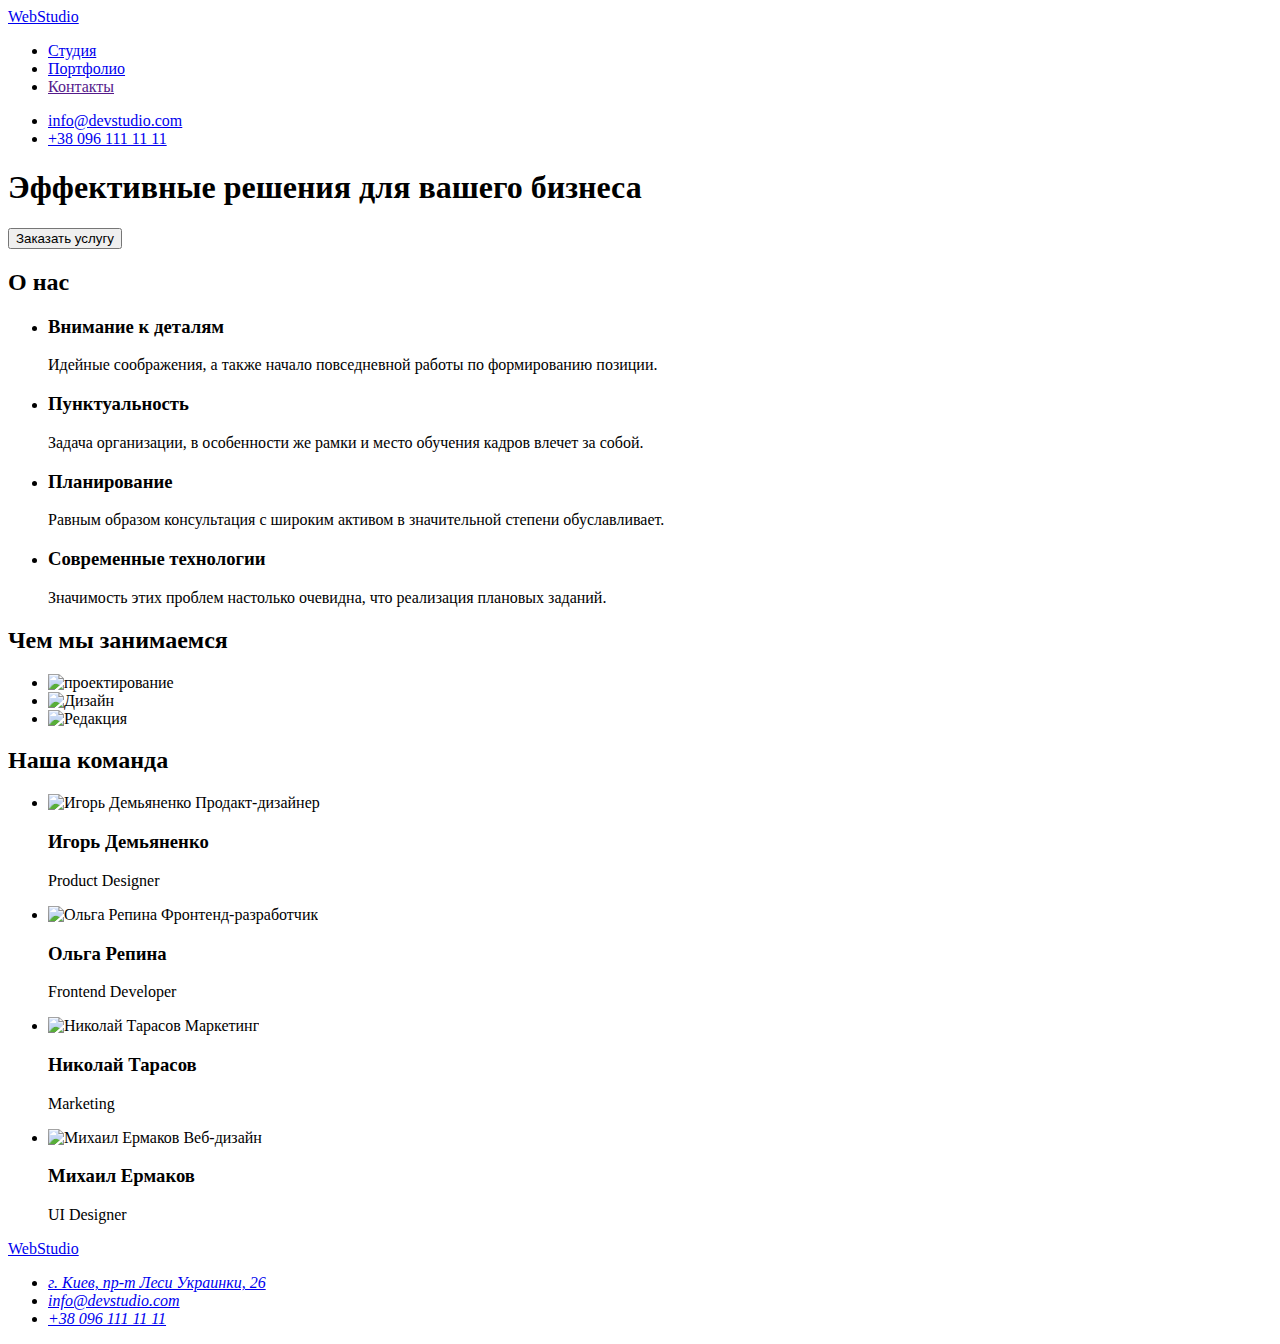
==== index.html @ b68a1428 "портфолио" ====
<!DOCTYPE html>
    <html lang="ru">
    <head>
        <meta charset="UTF-8">
        <meta http-equiv="X-UA-Compatible" content="IE=edge">
        <meta name="viewport" content="width=device-width, initial-scale=1.0">
        <title>Document</title>
    </head>
    <body>
        <!--Шапка-->
        <header>
            <nav>
                <a href="/">WebStudio</a>
                <ul>
                    <li><a href="./index.html">Студия</a></li>
                    <li><a href="./portfolio.html">Портфолио</a></li>
                    <li><a href="">Контакты</a></li>
                </ul>
            </nav>
            <ul>
                <li><a href="mailto:info@devstudio.com">info@devstudio.com</a></li>
                <li><a href="tel:+380961111111">+38 096 111 11 11</a></li>
            </ul>
        </header>
        <!--Главная страница-->
        <main>
            <section>
                <h1>Эффективные решения для вашего бизнеса</h1>
                <button type="button">Заказать услугу</button>
            </section>
            <section>
                <h2>О нас</h2>
                <ul>
                    <li>
                        <h3>Внимание к деталям</h3>
                        <p>Идейные соображения, а также начало повседневной работы по формированию позиции.</p>
                    </li>
                    <li>
                        <h3>Пунктуальность</h3>
                        <p>Задача организации, в особенности же рамки и место обучения кадров влечет за собой.</p>
                    </li>
                    <li>
                        <h3>Планирование</h3>
                        <p>Равным образом консультация с широким активом в значительной степени обуславливает.</p>
                    </li>
                    <li>
                        <h3>Современные технологии</h3>
                        <p>Значимость этих проблем настолько очевидна, что реализация плановых заданий.</p>
                    </li>
                </ul>
            </section>
            <section>
                <h2>Чем мы занимаемся</h2>
                <ul>
                    <li>
                        <img src="./goit-markup-hw-01/images/imgs.jpg" alt="проектирование" width="370" height="294">
                    </li>
                    <li>
                        <img src="./goit-markup-hw-01/images/img1s.jpg" alt="Дизайн" width="370" height="294">
                    </li>
                    <li>
                        <img src="./goit-markup-hw-01/images/img2s.jpg" alt="Редакция" width="370" height="294">
                    </li>
                </ul>
            </section>
            <section>
                <h2>Наша команда</h2>
                <ul>
                    <li>
                        <img src="./goit-markup-hw-01/images/m3s.jpg" alt="Игорь Демьяненко Продакт-дизайнер" Width="270" Height="260">
                        <h3>Игорь Демьяненко</h3>
                        <p lang="en">Product Designer</p>
                    </li>
                    <li>
                        <img src="./goit-markup-hw-01/images/ws.jpg" alt="Ольга Репина Фронтенд-разработчик" Width="270" Height="260">
                        <h3>Ольга Репина</h3>
                        <p lang="en">Frontend Developer</p>
                    </li>
                    <li>
                        <img src="./goit-markup-hw-01/images/ms.jpg" alt="Николай Тарасов Маркетинг" Width="270" Height="260">
                        <h3>Николай Тарасов</h3>
                        <p lang="en">Marketing</p>
                    </li>
                    <li>
                        <img src="./goit-markup-hw-01/images/m2s.jpg" alt="Михаил Ермаков Веб-дизайн" Width="270" Height="260">
                        <h3>Михаил Ермаков</h3>
                        <p lang="en">UI Designer</p>
                    </li>
                </ul>
            </section>
        </main>
        <!--Подвал-->
        <footer>
            <a href="/">WebStudio</a>
            <address>
                <ul>
                    <li><a href="gps">г. Киев, пр-т Леси Украинки, 26</a></li>
                    <li><a href="mailto:info@devstudio.com">info@devstudio.com</a></li>
                    <li><a href="tel:+380961111111">+38 096 111 11 11</a></li>
                </ul>
            </address>
        </footer>

    </body>
    </html>
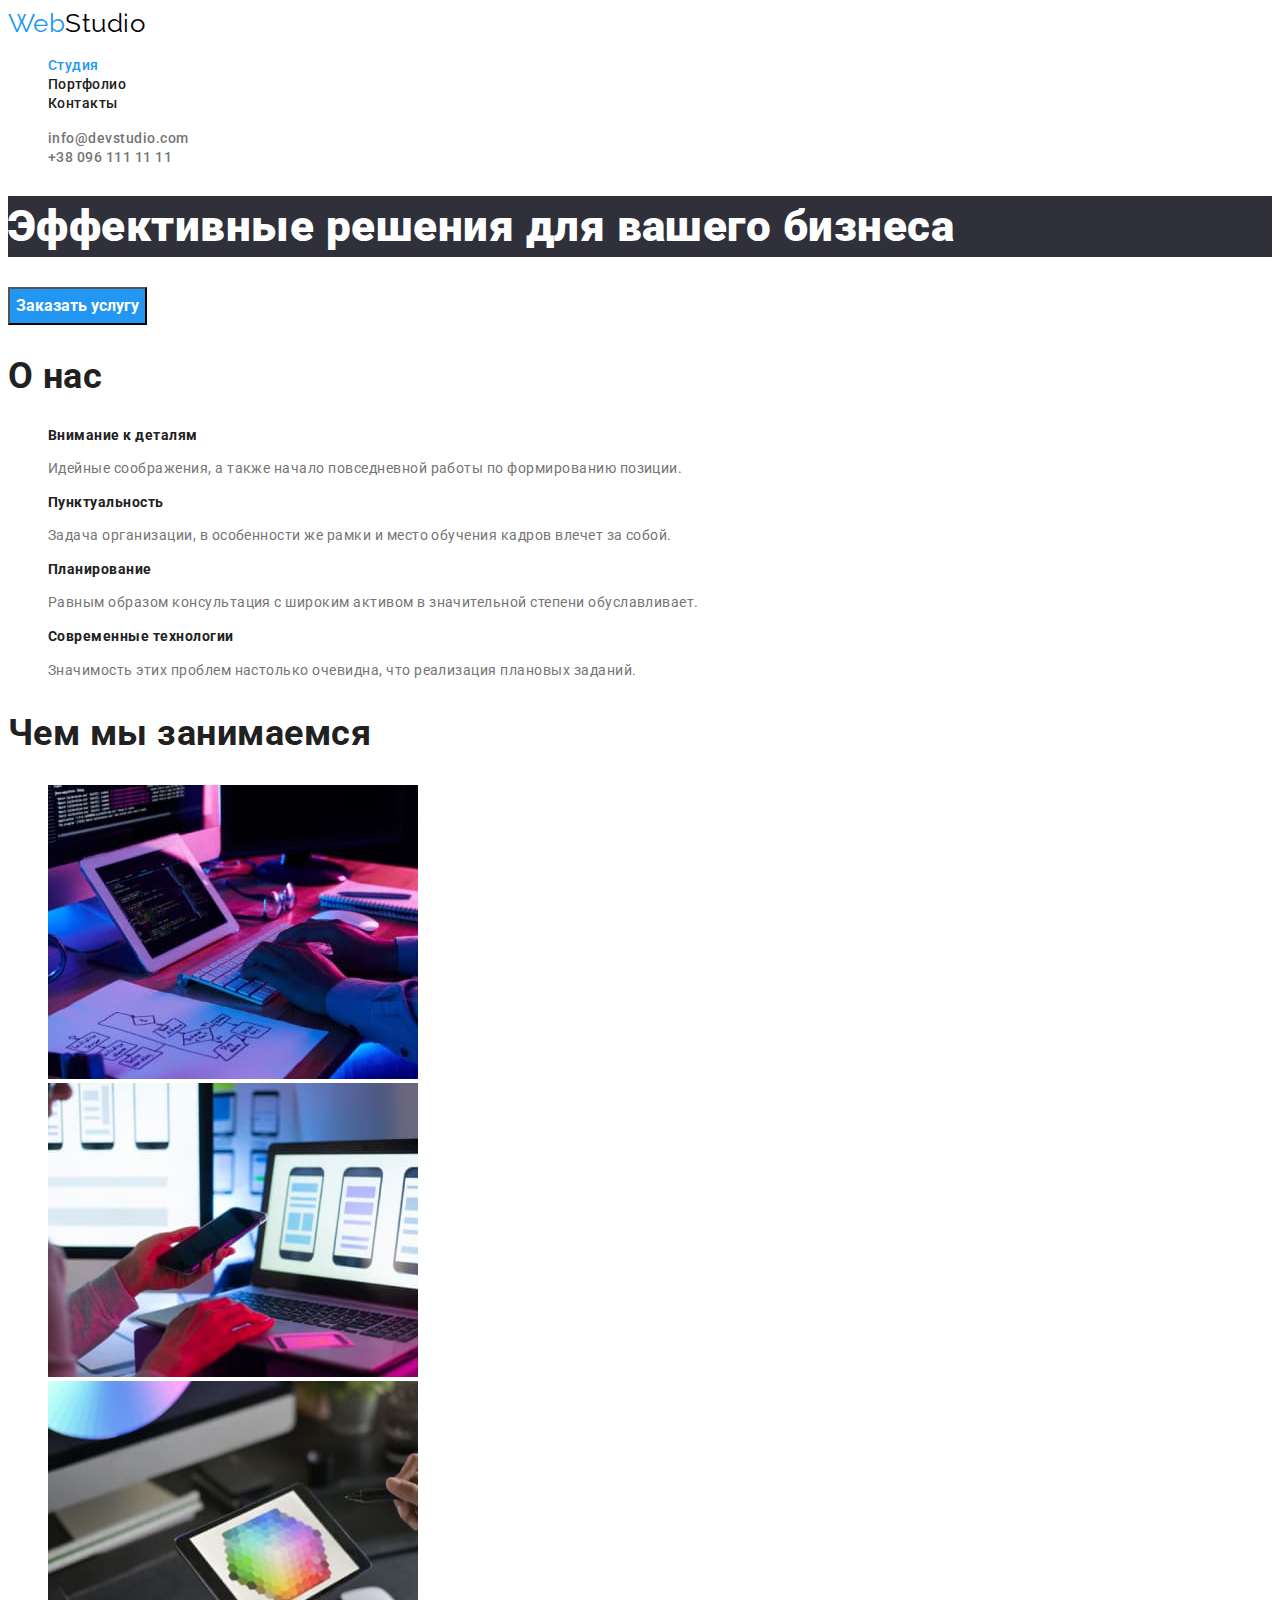
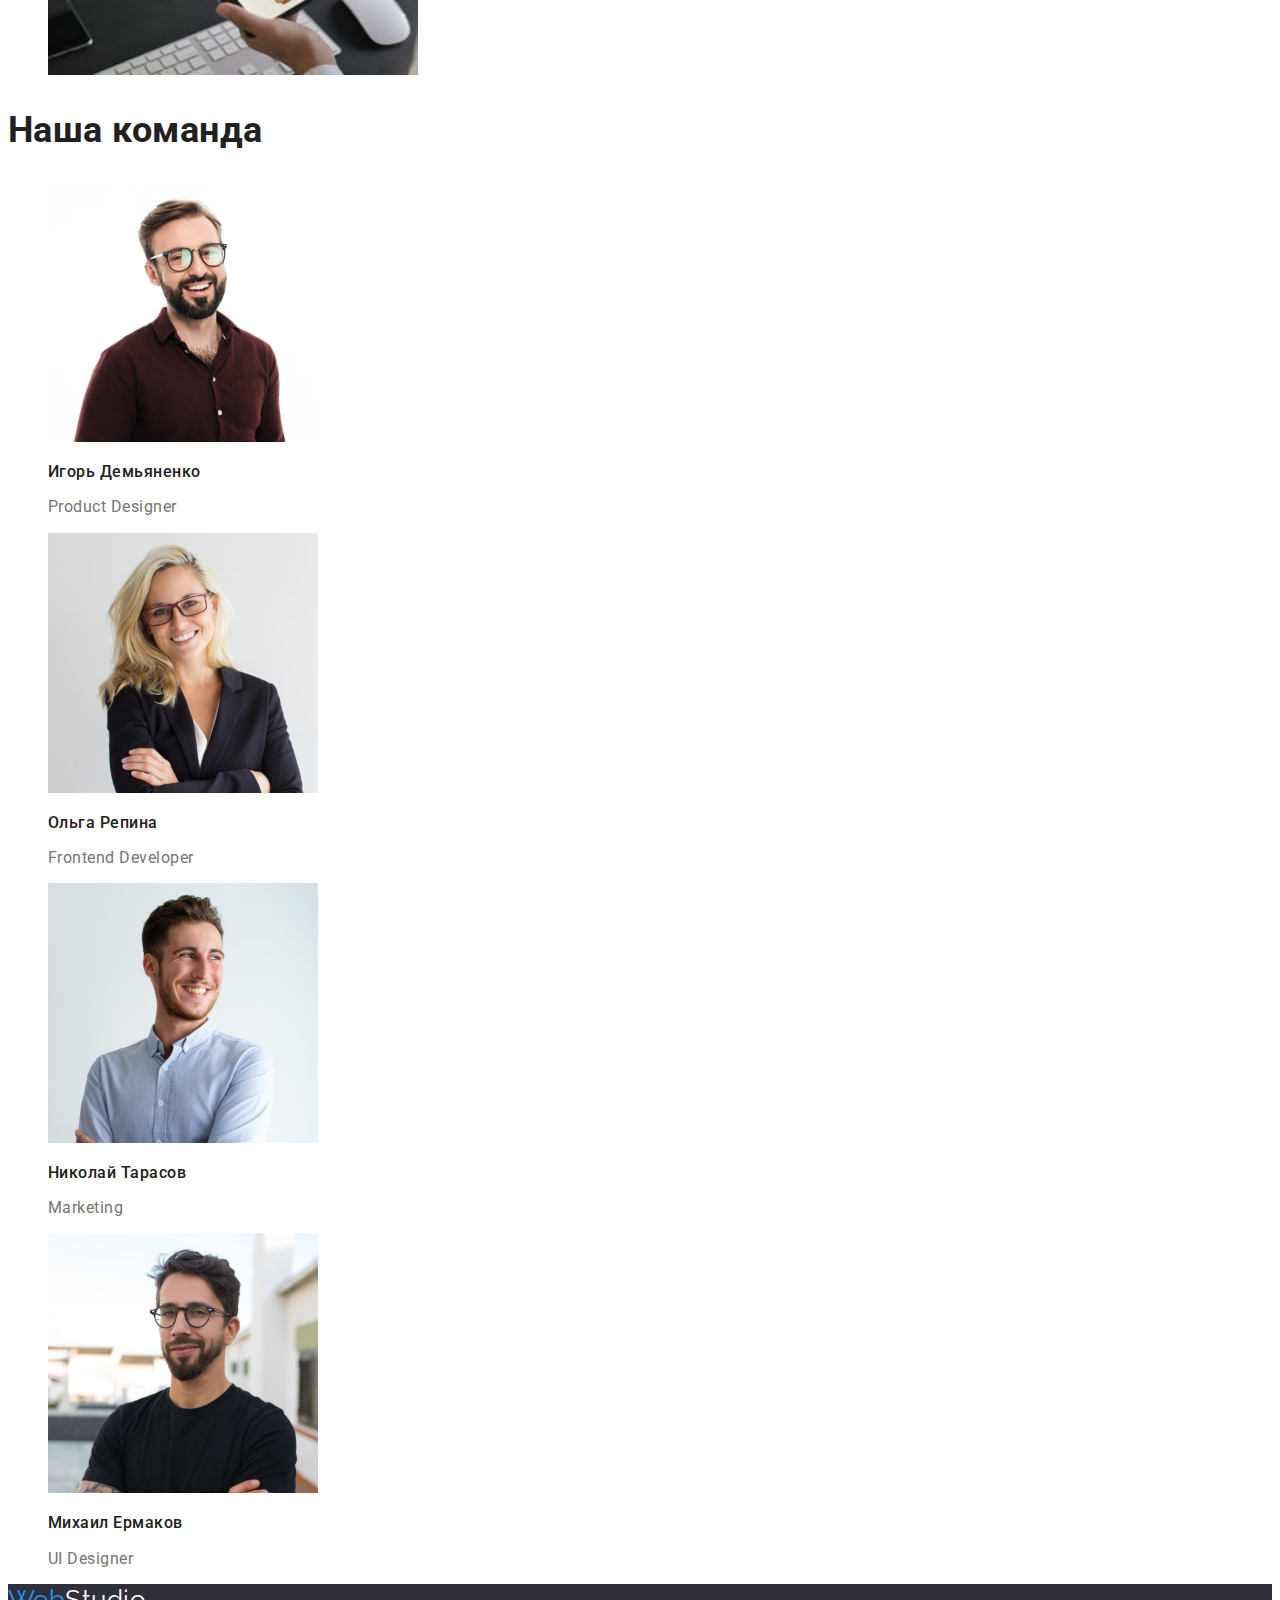
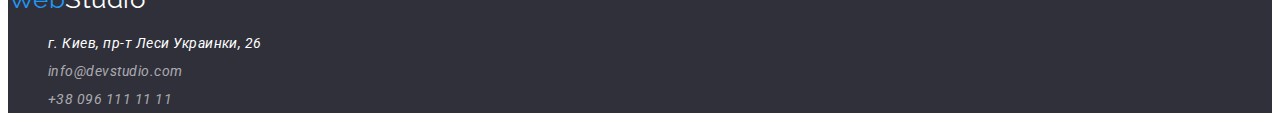
==== commit 5521460c: "CSS" ====
--- a/index.html
+++ b/index.html
@@ -4,99 +4,104 @@
         <meta charset="UTF-8">
         <meta http-equiv="X-UA-Compatible" content="IE=edge">
         <meta name="viewport" content="width=device-width, initial-scale=1.0">
-        <title>Document</title>
+        <link rel="preconnect" href="https://fonts.gstatic.com">
+        <link rel="preconnect" href="https://fonts.gstatic.com">
+        <link href="https://fonts.googleapis.com/css2?family=Raleway:wght@700&family=Roboto:wght@400;500;700;900&display=swap"
+        rel="stylesheet">
+        <title>WebStudio</title>
+        <link rel="stylesheet" href="./css/styles.css">
     </head>
     <body>
         <!--Шапка-->
-        <header>
+        <header class="page-header">
             <nav>
-                <a href="/">WebStudio</a>
-                <ul>
-                    <li><a href="./index.html">Студия</a></li>
-                    <li><a href="./portfolio.html">Портфолио</a></li>
-                    <li><a href="">Контакты</a></li>
+                <a href="/"><span class="web">Web</span><span class="studio">Studio</span></a>
+                <ul class="site-nav">
+                    <li><a class="link curent" href="./index.html">Студия</a></li>
+                    <li><a class="link" href="./portfolio.html">Портфолио</a></li>
+                    <li><a class="link" href="">Контакты</a></li>
                 </ul>
             </nav>
-            <ul>
-                <li><a href="mailto:info@devstudio.com">info@devstudio.com</a></li>
-                <li><a href="tel:+380961111111">+38 096 111 11 11</a></li>
+            <ul class="com-nav">
+                <li><a class="com-nav" href="mailto:info@devstudio.com">info@devstudio.com</a></li>
+                <li><a class="com-nav" href="tel:+380961111111">+38 096 111 11 11</a></li>
             </ul>
         </header>
         <!--Главная страница-->
         <main>
             <section>
-                <h1>Эффективные решения для вашего бизнеса</h1>
-                <button type="button">Заказать услугу</button>
+                <h1 class="hero">Эффективные решения для вашего бизнеса</h1>
+                <button class="button" type="button">Заказать услугу</button>
             </section>
             <section>
-                <h2>О нас</h2>
+                <h2 class="title">О нас</h2> <!--скроем-->
                 <ul>
                     <li>
-                        <h3>Внимание к деталям</h3>
-                        <p>Идейные соображения, а также начало повседневной работы по формированию позиции.</p>
+                        <h3 class="subtitle">Внимание к деталям</h3>
+                        <p class="text">Идейные соображения, а также начало повседневной работы по формированию позиции.</p>
                     </li>
                     <li>
-                        <h3>Пунктуальность</h3>
-                        <p>Задача организации, в особенности же рамки и место обучения кадров влечет за собой.</p>
+                        <h3 class="subtitle">Пунктуальность</h3>
+                        <p class="text">Задача организации, в особенности же рамки и место обучения кадров влечет за собой.</p>
                     </li>
                     <li>
-                        <h3>Планирование</h3>
-                        <p>Равным образом консультация с широким активом в значительной степени обуславливает.</p>
+                        <h3 class="subtitle">Планирование</h3>
+                        <p class="text">Равным образом консультация с широким активом в значительной степени обуславливает.</p>
                     </li>
                     <li>
-                        <h3>Современные технологии</h3>
-                        <p>Значимость этих проблем настолько очевидна, что реализация плановых заданий.</p>
+                        <h3 class="subtitle">Современные технологии</h3>
+                        <p class="text">Значимость этих проблем настолько очевидна, что реализация плановых заданий.</p>
                     </li>
                 </ul>
             </section>
             <section>
-                <h2>Чем мы занимаемся</h2>
+                <h2 class="title">Чем мы занимаемся</h2>
                 <ul>
                     <li>
-                        <img src="./goit-markup-hw-01/images/imgs.jpg" alt="проектирование" width="370" height="294">
+                        <img src="./images/imgs.jpg" alt="проектирование" width="370" height="294">
                     </li>
                     <li>
-                        <img src="./goit-markup-hw-01/images/img1s.jpg" alt="Дизайн" width="370" height="294">
+                        <img src="./images/img1s.jpg" alt="Дизайн" width="370" height="294">
                     </li>
                     <li>
-                        <img src="./goit-markup-hw-01/images/img2s.jpg" alt="Редакция" width="370" height="294">
+                        <img src="./images/img2s.jpg" alt="Редакция" width="370" height="294">
                     </li>
                 </ul>
             </section>
             <section>
-                <h2>Наша команда</h2>
+                <h2 class="title">Наша команда</h2>
                 <ul>
                     <li>
-                        <img src="./goit-markup-hw-01/images/m3s.jpg" alt="Игорь Демьяненко Продакт-дизайнер" Width="270" Height="260">
-                        <h3>Игорь Демьяненко</h3>
-                        <p lang="en">Product Designer</p>
+                        <img src="./images/m3s.jpg" alt="Игорь Демьяненко Продакт-дизайнер" Width="270" Height="260">
+                        <h3 class="team">Игорь Демьяненко</h3>
+                        <p class="responsibilities" lang="en">Product Designer</p>
                     </li>
                     <li>
-                        <img src="./goit-markup-hw-01/images/ws.jpg" alt="Ольга Репина Фронтенд-разработчик" Width="270" Height="260">
-                        <h3>Ольга Репина</h3>
-                        <p lang="en">Frontend Developer</p>
+                        <img src="./images/ws.jpg" alt="Ольга Репина Фронтенд-разработчик" Width="270" Height="260">
+                        <h3 class="team">Ольга Репина</h3>
+                        <p class="responsibilities" lang="en">Frontend Developer</p>
                     </li>
                     <li>
-                        <img src="./goit-markup-hw-01/images/ms.jpg" alt="Николай Тарасов Маркетинг" Width="270" Height="260">
-                        <h3>Николай Тарасов</h3>
-                        <p lang="en">Marketing</p>
+                        <img src="./images/ms.jpg" alt="Николай Тарасов Маркетинг" Width="270" Height="260">
+                        <h3 class="team">Николай Тарасов</h3>
+                        <p class="responsibilities" lang="en">Marketing</p>
                     </li>
                     <li>
-                        <img src="./goit-markup-hw-01/images/m2s.jpg" alt="Михаил Ермаков Веб-дизайн" Width="270" Height="260">
-                        <h3>Михаил Ермаков</h3>
-                        <p lang="en">UI Designer</p>
+                        <img src="./images/m2s.jpg" alt="Михаил Ермаков Веб-дизайн" Width="270" Height="260">
+                        <h3 class="team">Михаил Ермаков</h3>
+                        <p class="responsibilities" lang="en">UI Designer</p>
                     </li>
                 </ul>
             </section>
         </main>
         <!--Подвал-->
-        <footer>
-            <a href="/">WebStudio</a>
-            <address>
+        <footer class="page-footer">
+            <a href="/"><span class="web">Web</span><span class="studio-white">Studio</span></a>
+            <address class="address">
                 <ul>
-                    <li><a href="gps">г. Киев, пр-т Леси Украинки, 26</a></li>
-                    <li><a href="mailto:info@devstudio.com">info@devstudio.com</a></li>
-                    <li><a href="tel:+380961111111">+38 096 111 11 11</a></li>
+                    <li><a class="address" href="gps">г. Киев, пр-т Леси Украинки, 26</a></li>
+                    <li><a class="contact" href="mailto:info@devstudio.com">info@devstudio.com</a></li>
+                    <li><a class="contact" href="tel:+380961111111">+38 096 111 11 11</a></li>
                 </ul>
             </address>
         </footer>
--- a/css/styles.css
+++ b/css/styles.css
@@ -0,0 +1,130 @@
+body {
+  background-color: #ffffff;
+  font-family: Roboto, sans-serif;
+  color: #757575;
+  letter-spacing: 0.03em;
+}
+
+a {
+  text-decoration: none;
+}
+li {
+  list-style-type: none;
+}
+
+/* Шапка*/
+
+.web {
+  color: #2196f3;
+  font-family: Raleway, sans-serif;
+  font-size: 26px;
+  line-height: 1.2;
+}
+
+.studio {
+  color: #000000;
+  font-family: Raleway, sans-serif;
+  font-size: 26px;
+  line-height: 1.2;
+}
+
+.site-nav .link {
+  color: #212121;
+  font-weight: 500;
+  font-size: 14px;
+  line-height: 1.2;
+}
+
+.site-nav .link.curent {
+  color: #2196f3;
+}
+
+.link:hover,
+.link:focus {
+  color: #2196f3;
+}
+
+.com-nav .com-nav {
+  color: #757575;
+  font-weight: 500;
+  font-size: 14px;
+  line-height: 1.2;
+}
+
+.com-nav:hover,
+.com-nav:focus {
+  color: #2196f3;
+}
+
+/* главная страница*/
+
+.button {
+  color: #ffffff;
+  font-family: inherit;
+  background-color: #2196f3;
+  font-weight: bold;
+  font-size: 16px;
+  line-height: 2;
+  cursor: pointer;
+}
+
+.hero {
+  background-color: #2f303a;
+  color: #ffffff;
+  font-weight: 900;
+  font-size: 44px;
+  line-height: 1.4;
+}
+
+.title {
+  font-weight: bold;
+  font-size: 36px;
+  line-height: 1.2;
+  color: #212121;
+}
+
+.subtitle {
+  font-weight: bold;
+  font-size: 14px;
+  line-height: 1.1;
+  color: #212121;
+}
+
+.text {
+  font-size: 14px;
+  line-height: 1.7;
+}
+
+.team {
+  font-weight: 500;
+  font-size: 16px;
+  line-height: 1.2;
+  color: #212121;
+}
+
+.responsibilities {
+  font-size: 16px;
+  line-height: 1.2;
+}
+
+/* подвал*/
+.page-footer {
+  background-color: #2f303a;
+}
+.studio-white {
+  color: #ffffff;
+  font-family: Raleway, sans-serif;
+  font-size: 26px;
+  line-height: 1.2;
+}
+.address {
+  font-size: 14px;
+  line-height: 2;
+  color: #ffffff;
+}
+
+.contact {
+  font-size: 14px;
+  line-height: 1.7;
+  color: rgba(255, 255, 255, 0.6);
+}
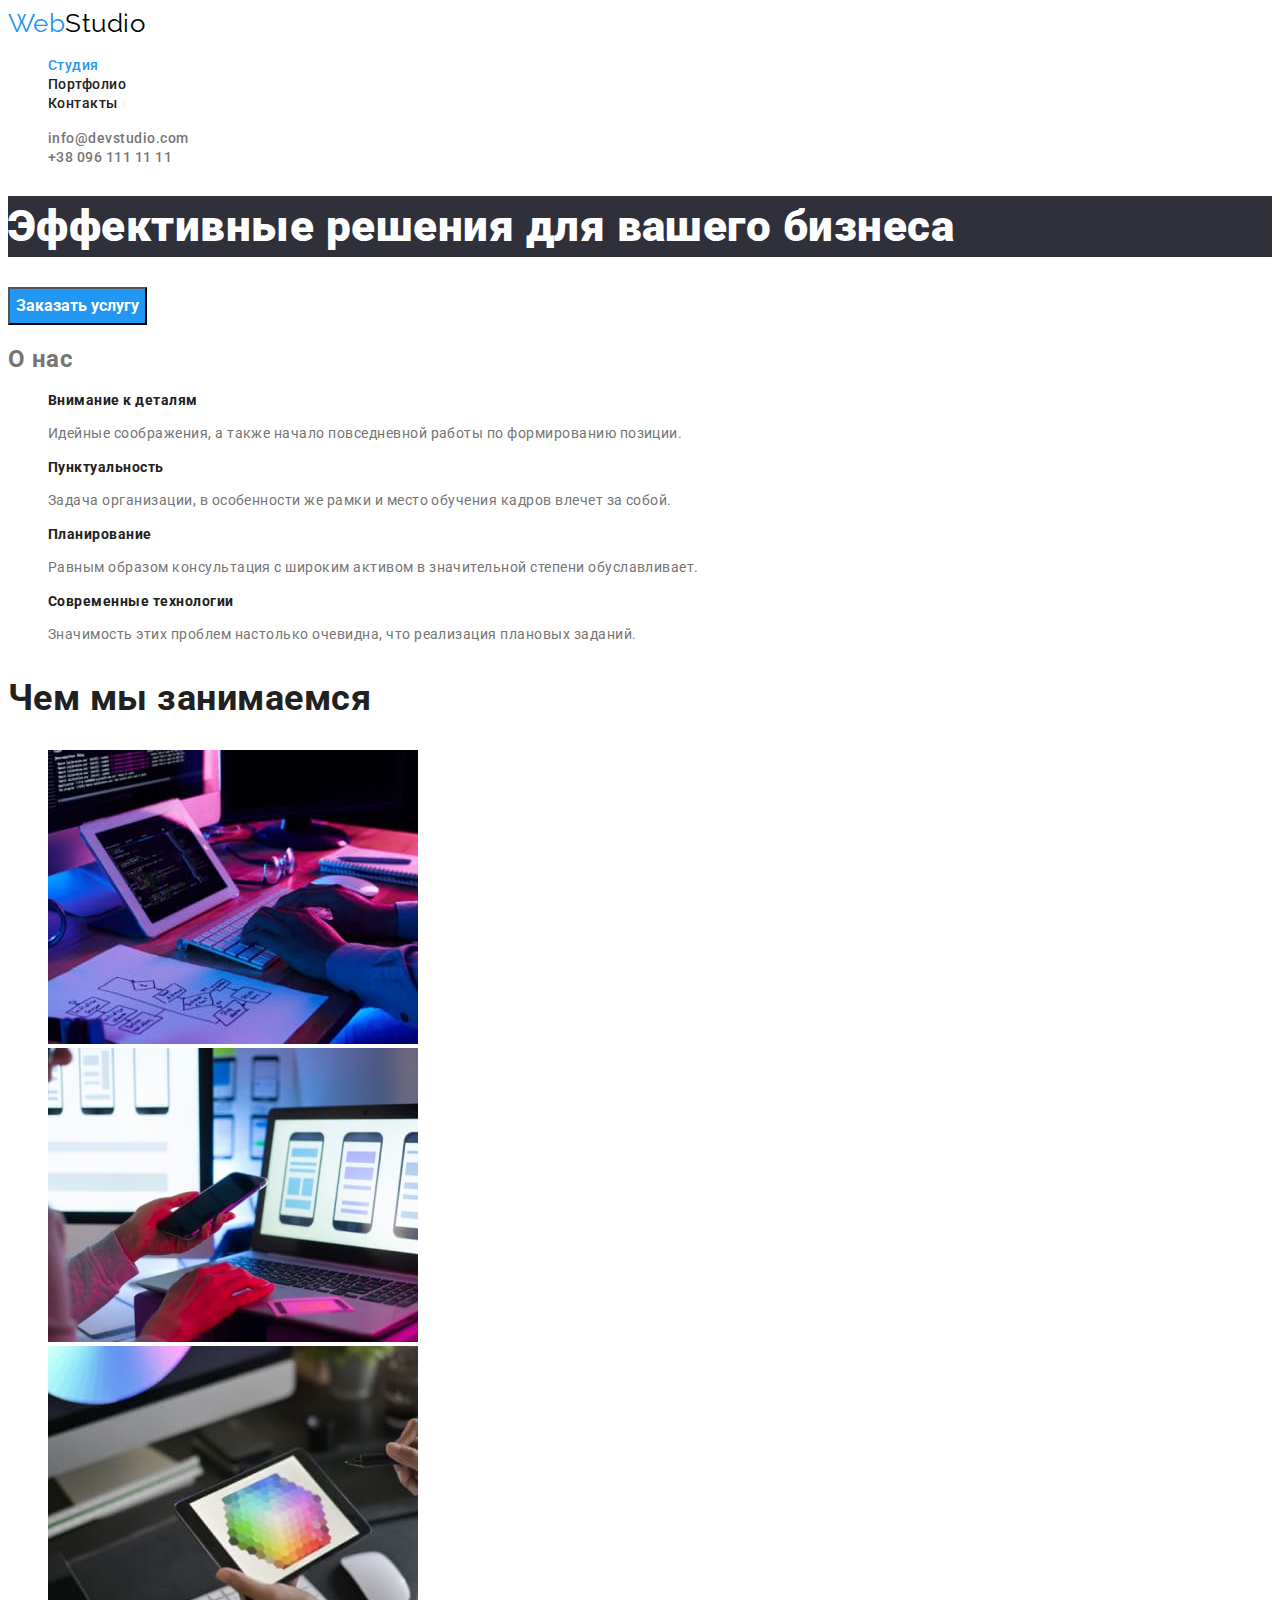
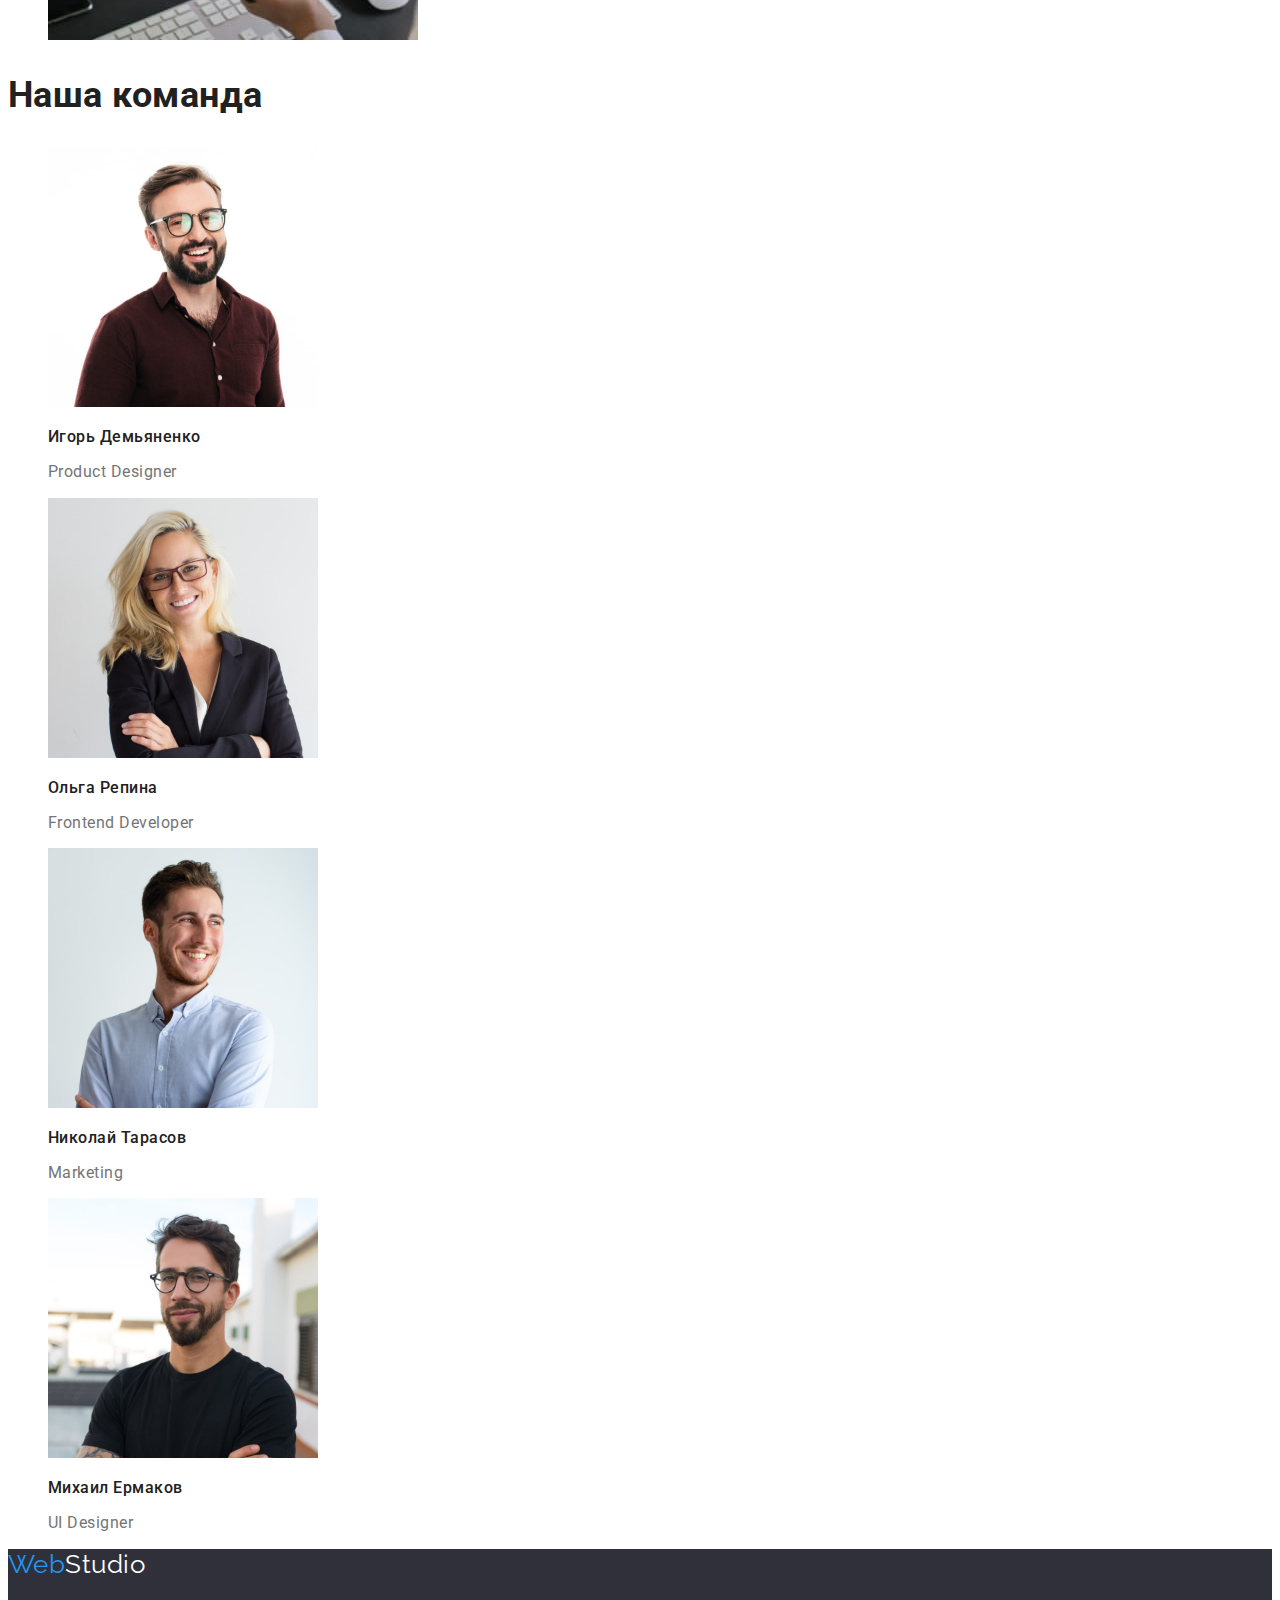
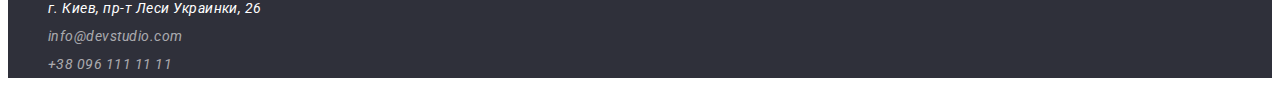
==== commit 2b17e969: "ДЗ2" ====
--- a/index.html
+++ b/index.html
@@ -34,7 +34,7 @@
                 <button class="button" type="button">Заказать услугу</button>
             </section>
             <section>
-                <h2 class="title">О нас</h2> <!--скроем-->
+                <h2>О нас</h2> <!--скроем-->
                 <ul>
                     <li>
                         <h3 class="subtitle">Внимание к деталям</h3>
@@ -73,23 +73,23 @@
                 <ul>
                     <li>
                         <img src="./images/m3s.jpg" alt="Игорь Демьяненко Продакт-дизайнер" Width="270" Height="260">
-                        <h3 class="team">Игорь Демьяненко</h3>
-                        <p class="responsibilities" lang="en">Product Designer</p>
+                        <h3 class="title-team">Игорь Демьяненко</h3>
+                        <p class="title-responsibilities" lang="en">Product Designer</p>
                     </li>
                     <li>
                         <img src="./images/ws.jpg" alt="Ольга Репина Фронтенд-разработчик" Width="270" Height="260">
-                        <h3 class="team">Ольга Репина</h3>
-                        <p class="responsibilities" lang="en">Frontend Developer</p>
+                        <h3 class="title-team">Ольга Репина</h3>
+                        <p class="title-responsibilities" lang="en">Frontend Developer</p>
                     </li>
                     <li>
                         <img src="./images/ms.jpg" alt="Николай Тарасов Маркетинг" Width="270" Height="260">
-                        <h3 class="team">Николай Тарасов</h3>
-                        <p class="responsibilities" lang="en">Marketing</p>
+                        <h3 class="title-team">Николай Тарасов</h3>
+                        <p class="title-responsibilities" lang="en">Marketing</p>
                     </li>
                     <li>
                         <img src="./images/m2s.jpg" alt="Михаил Ермаков Веб-дизайн" Width="270" Height="260">
-                        <h3 class="team">Михаил Ермаков</h3>
-                        <p class="responsibilities" lang="en">UI Designer</p>
+                        <h3 class="title-team">Михаил Ермаков</h3>
+                        <p class="title-responsibilities" lang="en">UI Designer</p>
                     </li>
                 </ul>
             </section>
@@ -101,7 +101,7 @@
                 <ul>
                     <li><a class="address" href="gps">г. Киев, пр-т Леси Украинки, 26</a></li>
                     <li><a class="contact" href="mailto:info@devstudio.com">info@devstudio.com</a></li>
-                    <li><a class="contact" href="tel:+380961111111">+38 096 111 11 11</a></li>
+                    <li><a class="contact"  href="tel:+380961111111">+38 096 111 11 11</a></li>
                 </ul>
             </address>
         </footer>
--- a/css/styles.css
+++ b/css/styles.css
@@ -1,3 +1,5 @@
+/* преобладающий цвет текса #757575;*/
+
 body {
   background-color: #ffffff;
   font-family: Roboto, sans-serif;
@@ -56,7 +58,7 @@
   color: #2196f3;
 }
 
-/* главная страница*/
+/* главная страница веб-студия*/
 
 .button {
   color: #ffffff;
@@ -95,14 +97,14 @@
   line-height: 1.7;
 }
 
-.team {
+.title-team {
   font-weight: 500;
   font-size: 16px;
   line-height: 1.2;
   color: #212121;
 }
 
-.responsibilities {
+.title-responsibilities {
   font-size: 16px;
   line-height: 1.2;
 }
@@ -128,3 +130,16 @@
   line-height: 1.7;
   color: rgba(255, 255, 255, 0.6);
 }
+
+/*главаня страница портфолио*/
+.project {
+  font-weight: bold;
+  font-size: 18px;
+  line-height: 2;
+  color: #212121;
+}
+
+.desc {
+  font-size: 16px;
+  line-height: 2;
+}
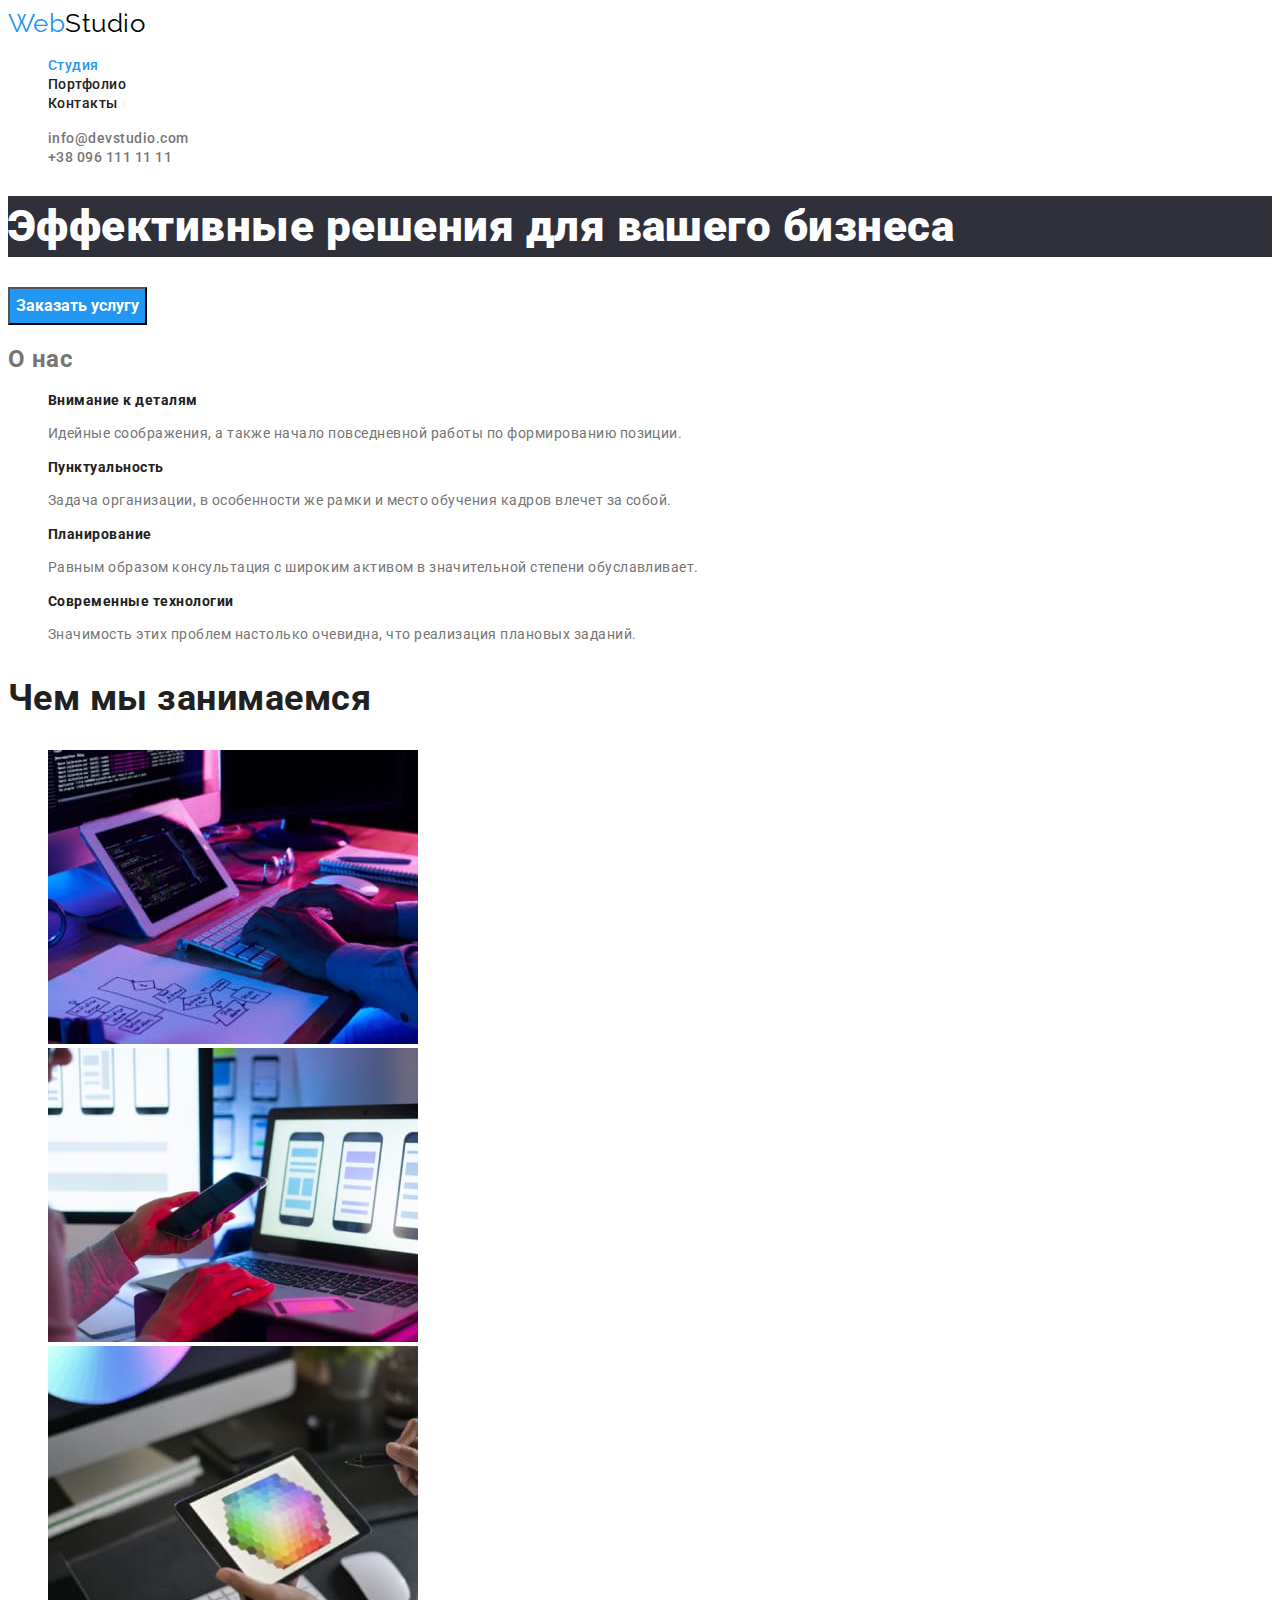
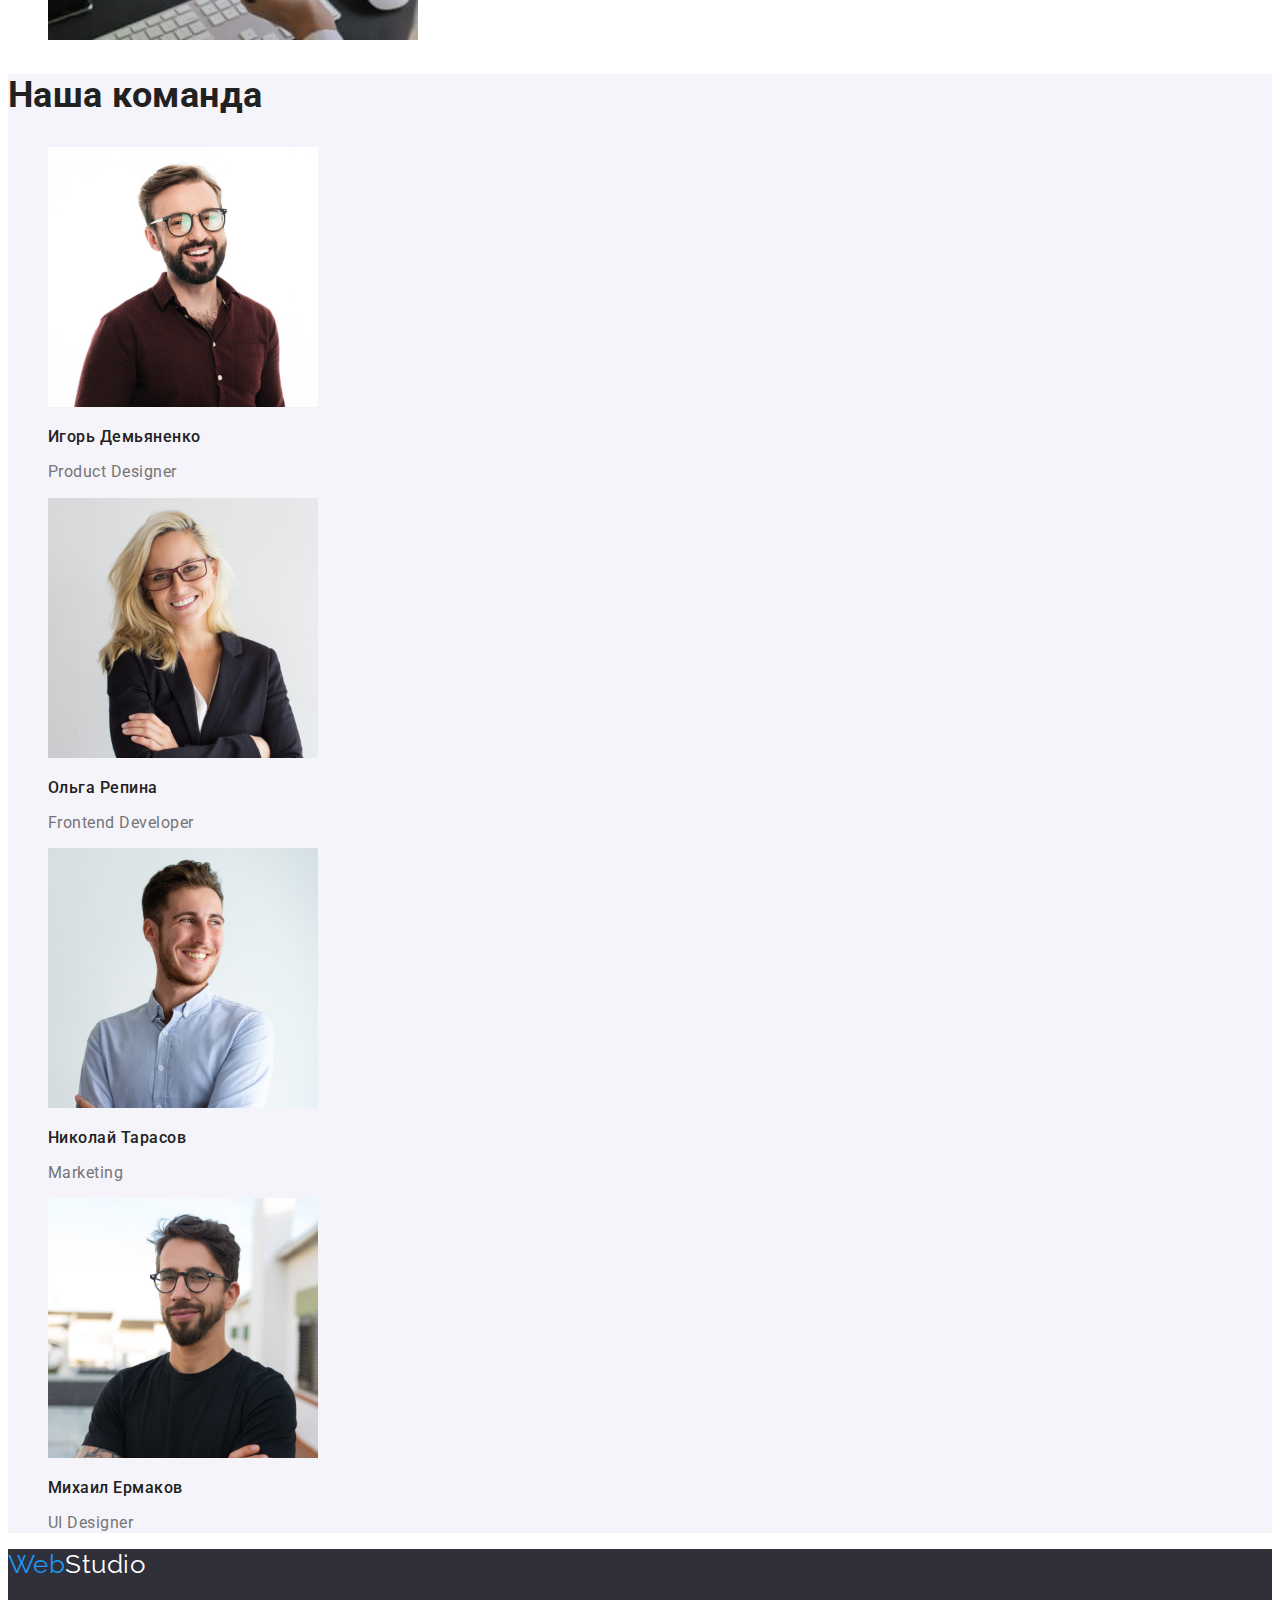
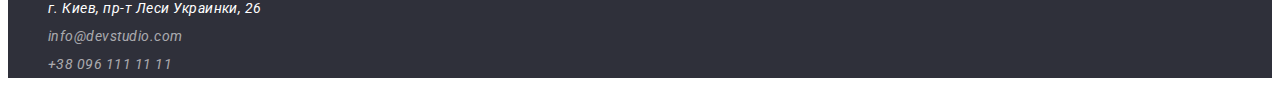
==== commit a9560790: "ДЗ 2" ====
--- a/index.html
+++ b/index.html
@@ -69,29 +69,31 @@
                 </ul>
             </section>
             <section>
-                <h2 class="title">Наша команда</h2>
-                <ul>
-                    <li>
-                        <img src="./images/m3s.jpg" alt="Игорь Демьяненко Продакт-дизайнер" Width="270" Height="260">
-                        <h3 class="title-team">Игорь Демьяненко</h3>
-                        <p class="title-responsibilities" lang="en">Product Designer</p>
-                    </li>
-                    <li>
-                        <img src="./images/ws.jpg" alt="Ольга Репина Фронтенд-разработчик" Width="270" Height="260">
-                        <h3 class="title-team">Ольга Репина</h3>
-                        <p class="title-responsibilities" lang="en">Frontend Developer</p>
-                    </li>
-                    <li>
-                        <img src="./images/ms.jpg" alt="Николай Тарасов Маркетинг" Width="270" Height="260">
-                        <h3 class="title-team">Николай Тарасов</h3>
-                        <p class="title-responsibilities" lang="en">Marketing</p>
-                    </li>
-                    <li>
-                        <img src="./images/m2s.jpg" alt="Михаил Ермаков Веб-дизайн" Width="270" Height="260">
-                        <h3 class="title-team">Михаил Ермаков</h3>
-                        <p class="title-responsibilities" lang="en">UI Designer</p>
-                    </li>
-                </ul>
+                <div class="box">
+                    <h2 class="title">Наша команда</h2>
+                    <ul>
+                     <li>
+                         <img src="./images/m3s.jpg" alt="Игорь Демьяненко Продакт-дизайнер" Width="270" Height="260">
+                         <h3 class="title-team">Игорь Демьяненко</h3>
+                         <p class="title-responsibilities" lang="en">Product Designer</p>
+                     </li>
+                     <li>
+                         <img src="./images/ws.jpg" alt="Ольга Репина Фронтенд-разработчик" Width="270" Height="260">
+                         <h3 class="title-team">Ольга Репина</h3>
+                         <p class="title-responsibilities" lang="en">Frontend Developer</p>
+                     </li>
+                     <li>
+                         <img src="./images/ms.jpg" alt="Николай Тарасов Маркетинг" Width="270" Height="260">
+                         <h3 class="title-team">Николай Тарасов</h3>
+                         <p class="title-responsibilities" lang="en">Marketing</p>
+                     </li>
+                     <li>
+                         <img src="./images/m2s.jpg" alt="Михаил Ермаков Веб-дизайн" Width="270" Height="260">
+                         <h3 class="title-team">Михаил Ермаков</h3>
+                         <p class="title-responsibilities" lang="en">UI Designer</p>
+                     </li>
+                 </ul>
+                </div>
             </section>
         </main>
         <!--Подвал-->
--- a/css/styles.css
+++ b/css/styles.css
@@ -1,4 +1,8 @@
-/* преобладающий цвет текса #757575;*/
+/* преобладающий цвет текса #757575; */
+/* цвет заголовков #212121; */
+/* цвет актива #2196F3; */
+/* бек-граунд основной #ffffff; */
+/* бек-граунд команды #F5F4FA;*/
 
 body {
   background-color: #ffffff;
@@ -70,6 +74,10 @@
   cursor: pointer;
 }
 
+.button:hover {
+  color: #188ce8;
+}
+
 .hero {
   background-color: #2f303a;
   color: #ffffff;
@@ -95,6 +103,10 @@
 .text {
   font-size: 14px;
   line-height: 1.7;
+}
+
+.box {
+  background-color: #f5f4fa;
 }
 
 .title-team {
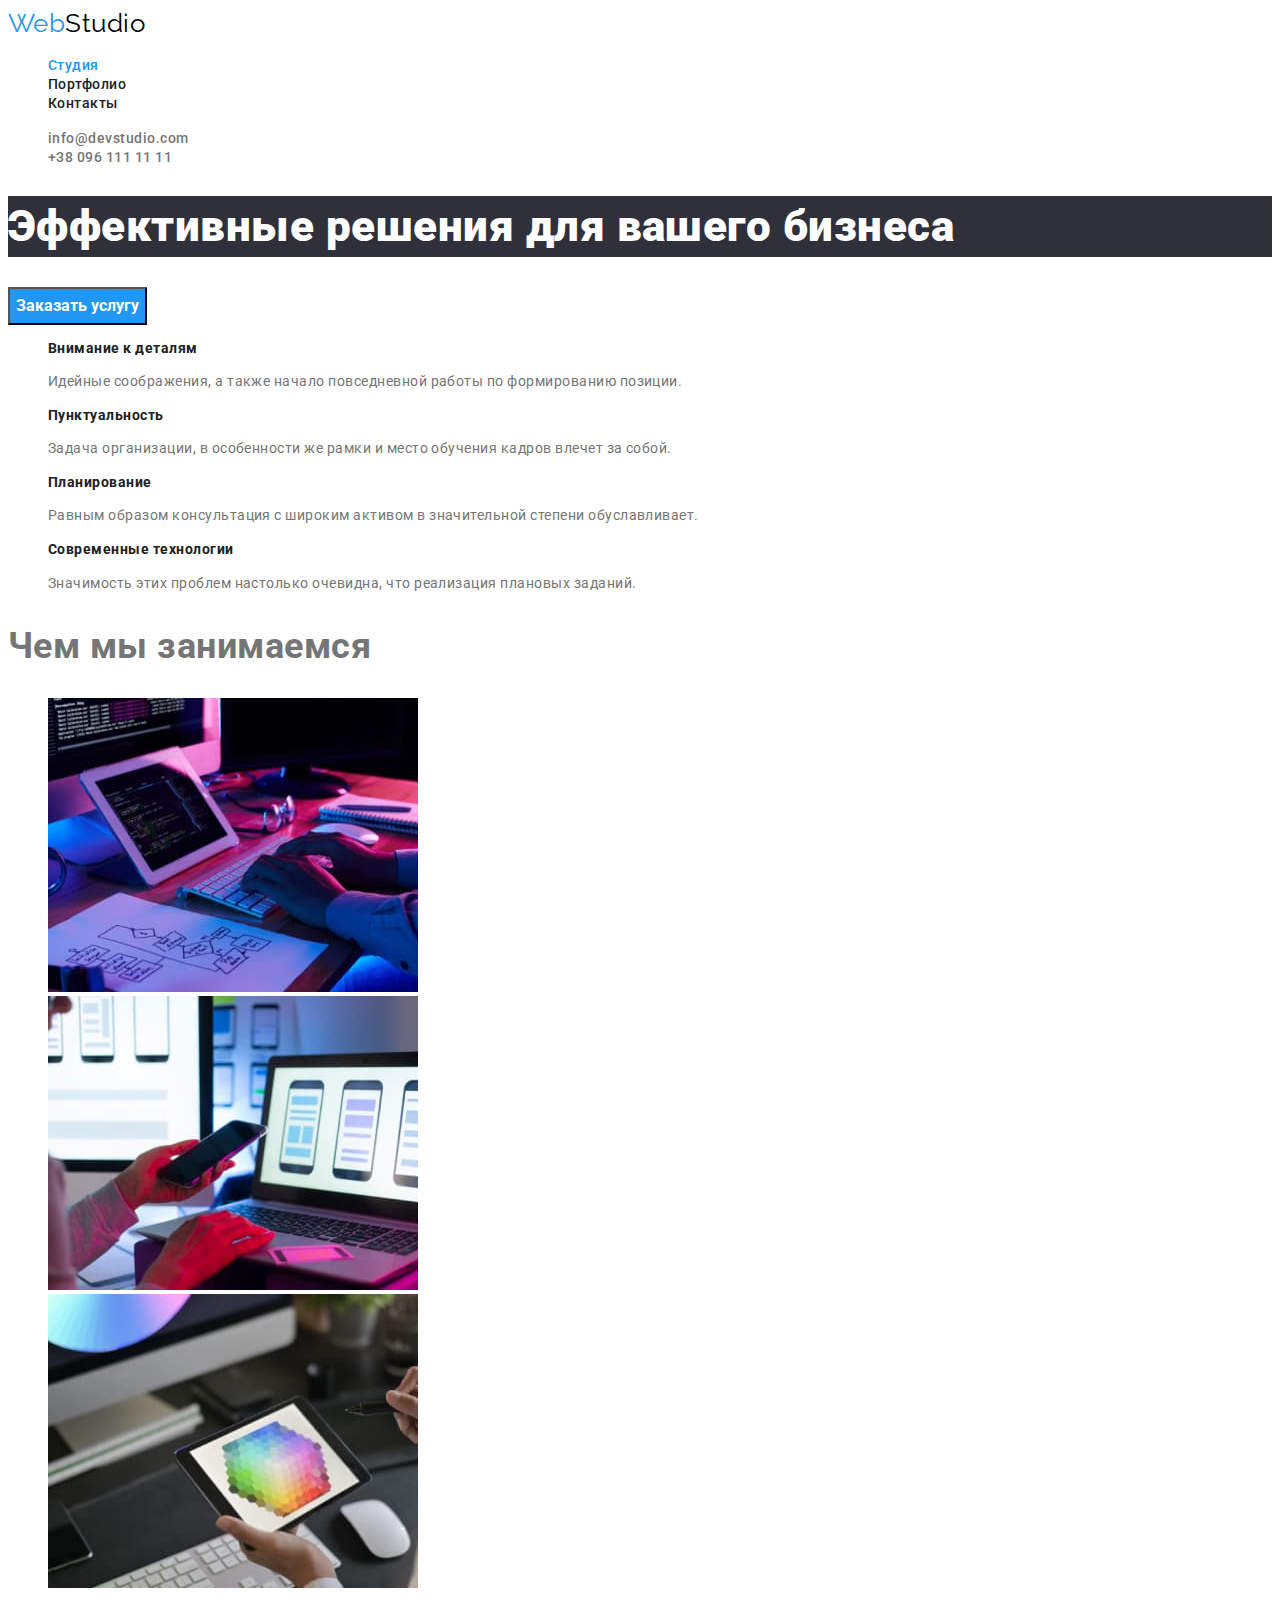
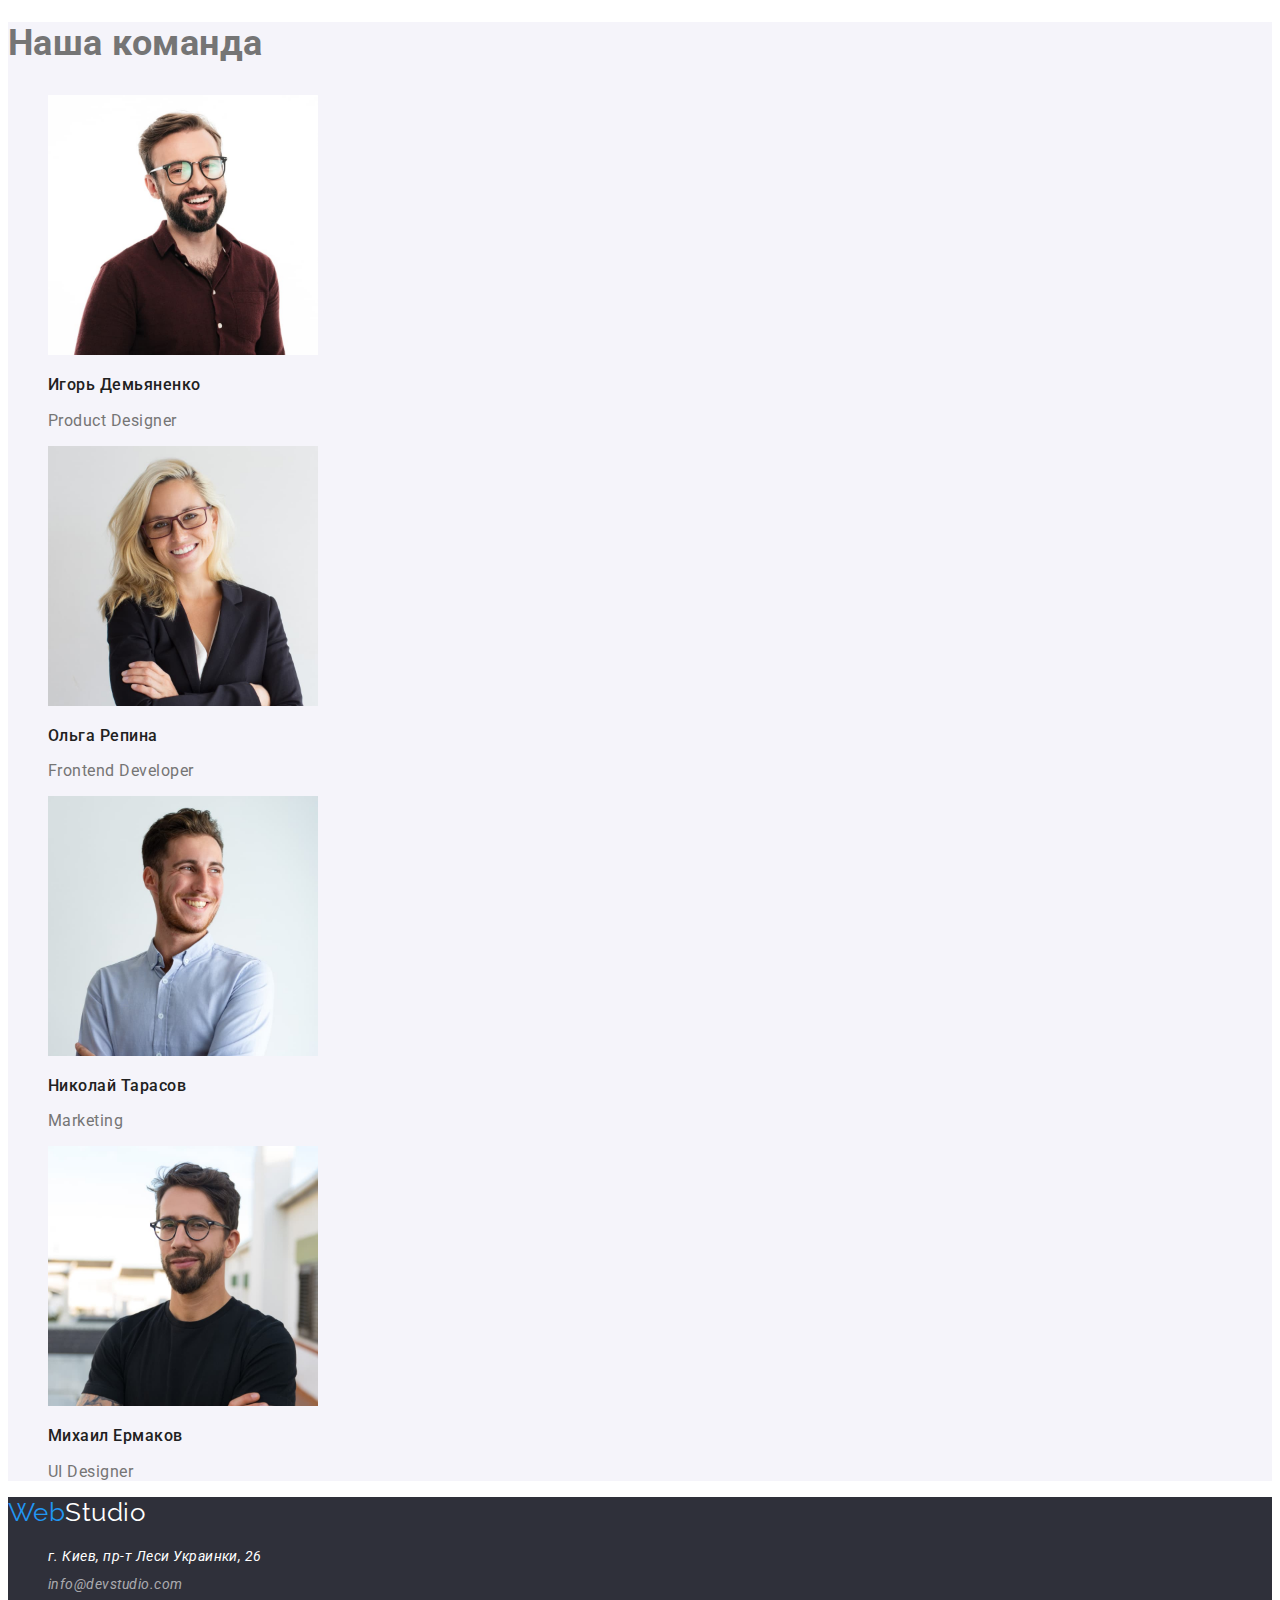
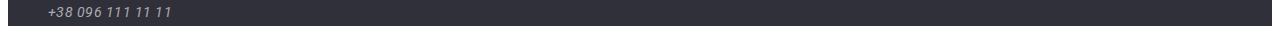
==== commit 4c592bc8: "ДЗ2" ====
--- a/index.html
+++ b/index.html
@@ -34,7 +34,7 @@
                 <button class="button" type="button">Заказать услугу</button>
             </section>
             <section>
-                <h2>О нас</h2> <!--скроем-->
+                <h2 class="visually-hidden">О нас</h2> <!--скроем-->
                 <ul>
                     <li>
                         <h3 class="subtitle">Внимание к деталям</h3>
--- a/css/styles.css
+++ b/css/styles.css
@@ -4,10 +4,17 @@
 /* бек-граунд основной #ffffff; */
 /* бек-граунд команды #F5F4FA;*/
 
+:root {
+  --dominant-tex-color: #757575;
+  --title-color: #212121;
+  --accent-color: #2196f3;
+  --background-color: #fffff;
+}
+
 body {
   background-color: #ffffff;
   font-family: Roboto, sans-serif;
-  color: #757575;
+  color: var(--dominant-tex-color);
   letter-spacing: 0.03em;
 }
 
@@ -21,7 +28,7 @@
 /* Шапка*/
 
 .web {
-  color: #2196f3;
+  color: var(--accent-color);
   font-family: Raleway, sans-serif;
   font-size: 26px;
   line-height: 1.2;
@@ -35,19 +42,19 @@
 }
 
 .site-nav .link {
-  color: #212121;
+  color: var(--title-color);
   font-weight: 500;
   font-size: 14px;
   line-height: 1.2;
 }
 
 .site-nav .link.curent {
-  color: #2196f3;
+  color: var(--accent-color);
 }
 
 .link:hover,
 .link:focus {
-  color: #2196f3;
+  color: var(--accent-color);
 }
 
 .com-nav .com-nav {
@@ -59,7 +66,7 @@
 
 .com-nav:hover,
 .com-nav:focus {
-  color: #2196f3;
+  color: var(--accent-color);
 }
 
 /* главная страница веб-студия*/
@@ -67,7 +74,7 @@
 .button {
   color: #ffffff;
   font-family: inherit;
-  background-color: #2196f3;
+  background-color: var(--accent-color);
   font-weight: bold;
   font-size: 16px;
   line-height: 2;
@@ -90,14 +97,14 @@
   font-weight: bold;
   font-size: 36px;
   line-height: 1.2;
-  color: #212121;
+  color: var(--title-color) 2121;
 }
 
 .subtitle {
   font-weight: bold;
   font-size: 14px;
   line-height: 1.1;
-  color: #212121;
+  color: var(--title-color);
 }
 
 .text {
@@ -113,7 +120,7 @@
   font-weight: 500;
   font-size: 16px;
   line-height: 1.2;
-  color: #212121;
+  color: var(--title-color);
 }
 
 .title-responsibilities {
@@ -148,10 +155,21 @@
   font-weight: bold;
   font-size: 18px;
   line-height: 2;
-  color: #212121;
+  color: var(--title-color);
 }
 
 .desc {
   font-size: 16px;
   line-height: 2;
 }
+
+.visually-hidden {
+  position: absolute !important;
+  clip: rect(1px 1px 1px 1px);
+  clip: rect(1px, 1px, 1px, 1px);
+  padding: 0 !important;
+  border: 0 !important;
+  height: 1px !important;
+  width: 1px !important;
+  overflow: hidden;
+}
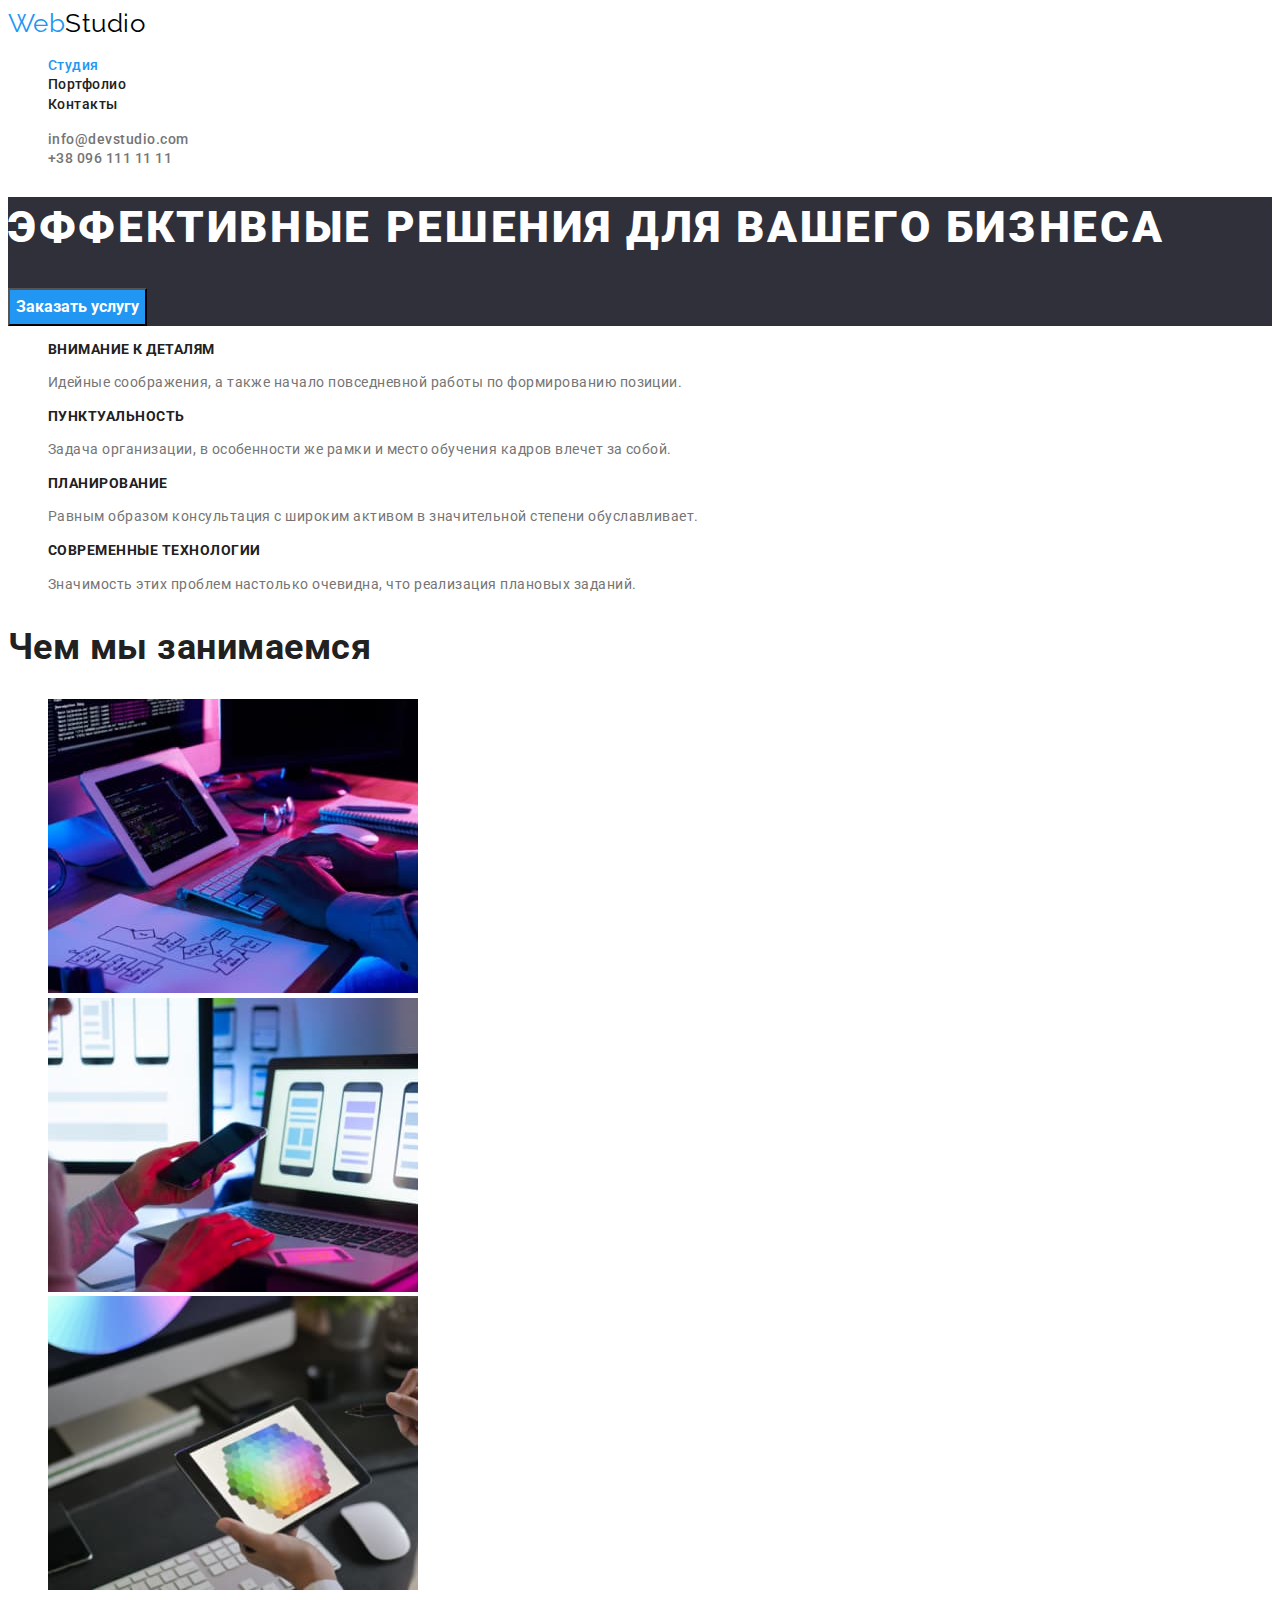
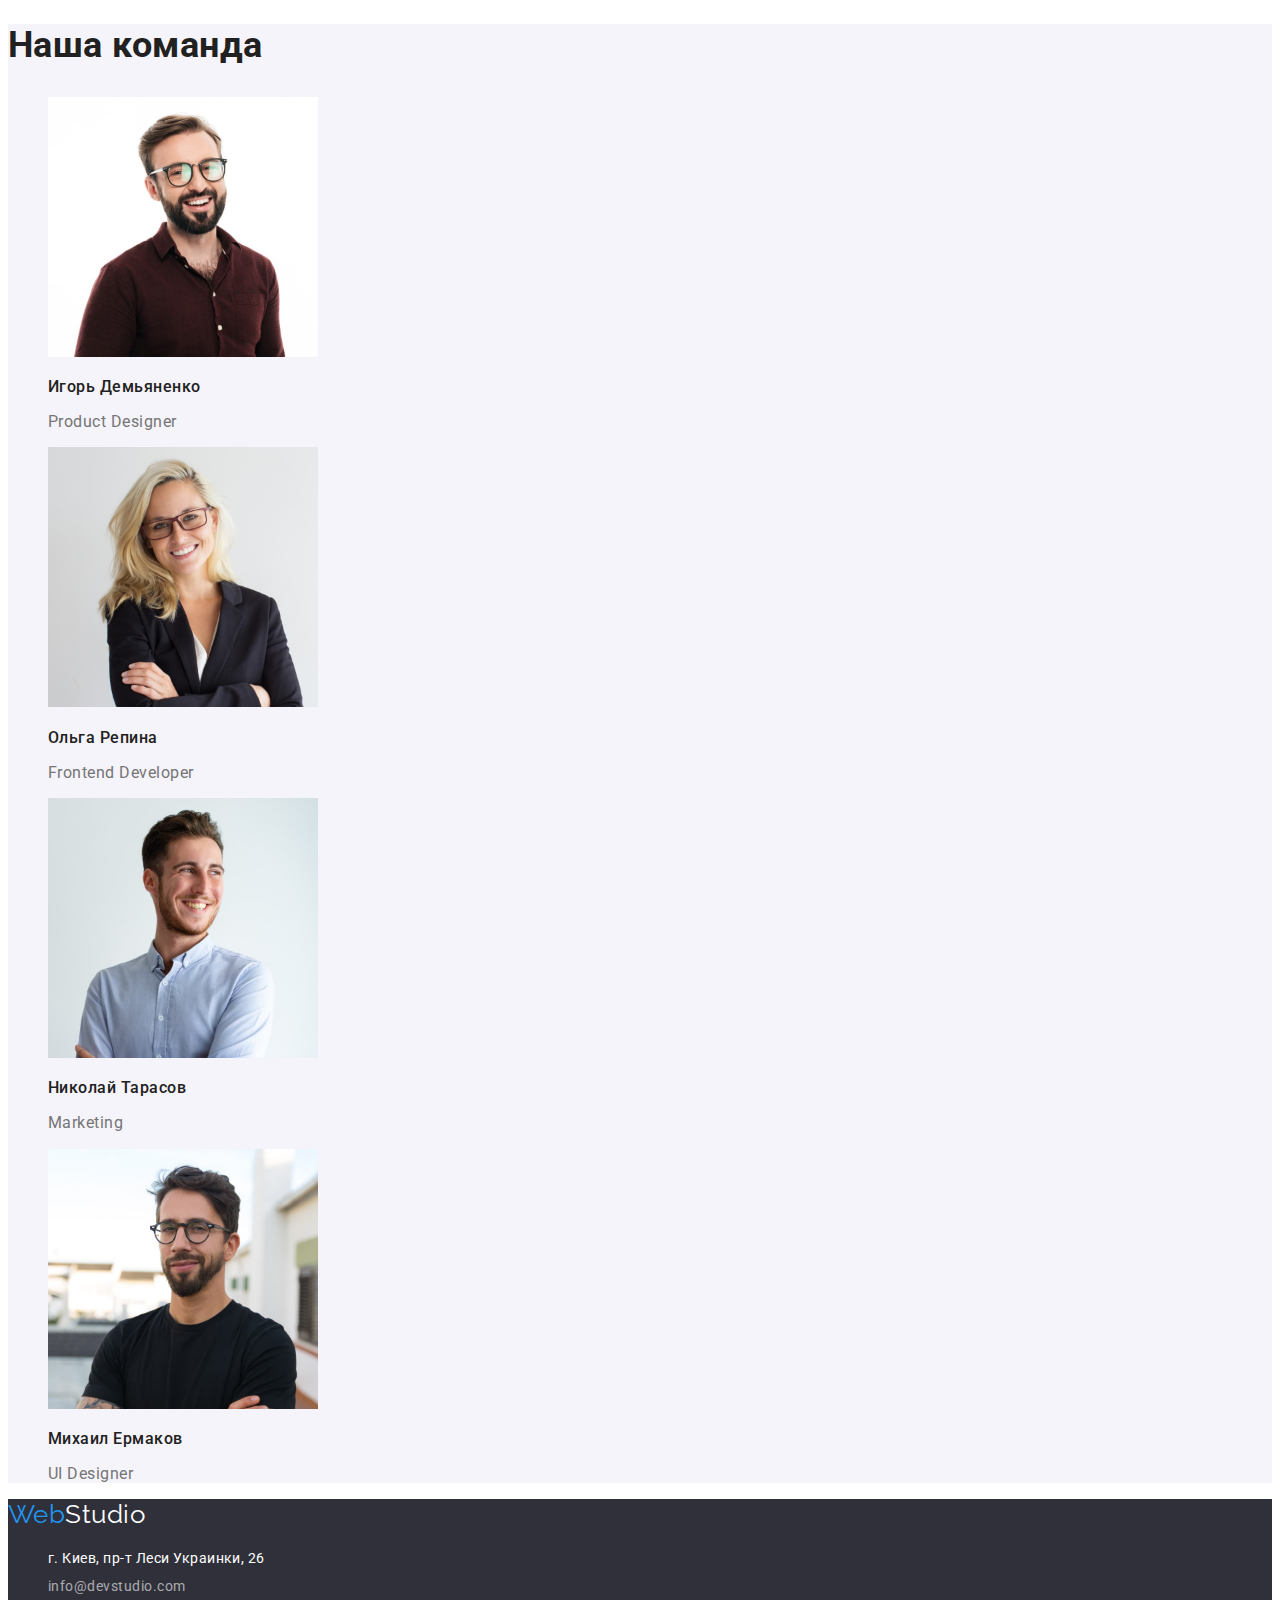
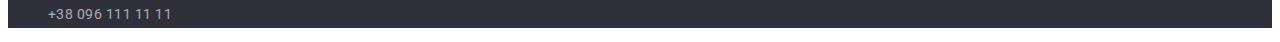
==== commit e7fb2f62: "ДЗ 2" ====
--- a/index.html
+++ b/index.html
@@ -29,9 +29,9 @@
         </header>
         <!--Главная страница-->
         <main>
-            <section>
-                <h1 class="hero">Эффективные решения для вашего бизнеса</h1>
-                <button class="button" type="button">Заказать услугу</button>
+            <section class="background-hero">
+                  <h1 class="hero">Эффективные решения для вашего бизнеса</h1>
+                  <button class="button-hero" type="button">Заказать услугу</button>
             </section>
             <section>
                 <h2 class="visually-hidden">О нас</h2> <!--скроем-->
@@ -68,32 +68,30 @@
                     </li>
                 </ul>
             </section>
-            <section>
-                <div class="box">
-                    <h2 class="title">Наша команда</h2>
-                    <ul>
-                     <li>
-                         <img src="./images/m3s.jpg" alt="Игорь Демьяненко Продакт-дизайнер" Width="270" Height="260">
-                         <h3 class="title-team">Игорь Демьяненко</h3>
-                         <p class="title-responsibilities" lang="en">Product Designer</p>
-                     </li>
-                     <li>
-                         <img src="./images/ws.jpg" alt="Ольга Репина Фронтенд-разработчик" Width="270" Height="260">
-                         <h3 class="title-team">Ольга Репина</h3>
-                         <p class="title-responsibilities" lang="en">Frontend Developer</p>
-                     </li>
-                     <li>
-                         <img src="./images/ms.jpg" alt="Николай Тарасов Маркетинг" Width="270" Height="260">
-                         <h3 class="title-team">Николай Тарасов</h3>
-                         <p class="title-responsibilities" lang="en">Marketing</p>
-                     </li>
-                     <li>
-                         <img src="./images/m2s.jpg" alt="Михаил Ермаков Веб-дизайн" Width="270" Height="260">
-                         <h3 class="title-team">Михаил Ермаков</h3>
-                         <p class="title-responsibilities" lang="en">UI Designer</p>
-                     </li>
-                 </ul>
-                </div>
+            <section class="box">
+             <h2 class="title">Наша команда</h2>
+             <ul>
+                  <li>
+                     <img src="./images/m3s.jpg" alt="Игорь Демьяненко Продакт-дизайнер" Width="270" Height="260">
+                     <h3 class="title-team">Игорь Демьяненко</h3>
+                     <p class="title-responsibilities" lang="en">Product Designer</p>
+                  </li>
+                  <li>
+                     <img src="./images/ws.jpg" alt="Ольга Репина Фронтенд-разработчик" Width="270" Height="260">
+                     <h3 class="title-team">Ольга Репина</h3>
+                     <p class="title-responsibilities" lang="en">Frontend Developer</p>
+                  </li>
+                  <li>
+                     <img src="./images/ms.jpg" alt="Николай Тарасов Маркетинг" Width="270" Height="260">
+                     <h3 class="title-team">Николай Тарасов</h3>
+                     <p class="title-responsibilities" lang="en">Marketing</p>
+                 </li>
+                 <li>
+                     <img src="./images/m2s.jpg" alt="Михаил Ермаков Веб-дизайн" Width="270" Height="260">
+                     <h3 class="title-team">Михаил Ермаков</h3>
+                     <p class="title-responsibilities" lang="en">UI Designer</p>
+                 </li>
+             </ul>
             </section>
         </main>
         <!--Подвал-->
--- a/css/styles.css
+++ b/css/styles.css
@@ -3,18 +3,30 @@
 /* цвет актива #2196F3; */
 /* бек-граунд основной #ffffff; */
 /* бек-граунд команды #F5F4FA;*/
+/* текст-лого #000000; */
 
 :root {
   --dominant-tex-color: #757575;
   --title-color: #212121;
   --accent-color: #2196f3;
-  --background-color: #fffff;
+  --background-color: #ffffff;
+  --logo-color: #000000;
+  --color-white: #ffffff;
+  --background-hero-color: #2f303a;
+  --button-active-color: #188ce8;
+  --box-backgroun-color: #f5f4fa;
+  --contact-footer-color: rgba(255, 255, 255, 0.6);
+  --contact-header-color: #757575;
+  --background-footer-color: #2f303a;
 }
 
 body {
-  background-color: #ffffff;
+  background-color: var(--background-color);
   font-family: Roboto, sans-serif;
+  font-style: normal;
+  font-weight: normal;
   color: var(--dominant-tex-color);
+  line-height: 1.2;
   letter-spacing: 0.03em;
 }
 
@@ -35,7 +47,7 @@
 }
 
 .studio {
-  color: #000000;
+  color: var(--logo-color);
   font-family: Raleway, sans-serif;
   font-size: 26px;
   line-height: 1.2;
@@ -58,7 +70,7 @@
 }
 
 .com-nav .com-nav {
-  color: #757575;
+  color: var(--contact-header-color);
   font-weight: 500;
   font-size: 14px;
   line-height: 1.2;
@@ -71,8 +83,8 @@
 
 /* главная страница веб-студия*/
 
-.button {
-  color: #ffffff;
+.button-hero {
+  color: var(--color-white);
   font-family: inherit;
   background-color: var(--accent-color);
   font-weight: bold;
@@ -81,23 +93,29 @@
   cursor: pointer;
 }
 
-.button:hover {
-  color: #188ce8;
+.button-hero:hover,
+.button-hero:focus {
+  background-color: var(--button-active-color);
+}
+
+.background-hero {
+  background-color: var(--background-hero-color);
 }
 
 .hero {
-  background-color: #2f303a;
-  color: #ffffff;
+  color: var(--color-white);
   font-weight: 900;
   font-size: 44px;
   line-height: 1.4;
+  letter-spacing: 0.06em;
+  text-transform: uppercase;
 }
 
 .title {
   font-weight: bold;
   font-size: 36px;
   line-height: 1.2;
-  color: var(--title-color) 2121;
+  color: var(--title-color);
 }
 
 .subtitle {
@@ -105,6 +123,7 @@
   font-size: 14px;
   line-height: 1.1;
   color: var(--title-color);
+  text-transform: uppercase;
 }
 
 .text {
@@ -113,7 +132,7 @@
 }
 
 .box {
-  background-color: #f5f4fa;
+  background-color: var(--box-backgroun-color);
 }
 
 .title-team {
@@ -130,10 +149,10 @@
 
 /* подвал*/
 .page-footer {
-  background-color: #2f303a;
+  background-color: var(--background-footer-color);
 }
 .studio-white {
-  color: #ffffff;
+  color: var(--color-white);
   font-family: Raleway, sans-serif;
   font-size: 26px;
   line-height: 1.2;
@@ -141,13 +160,15 @@
 .address {
   font-size: 14px;
   line-height: 2;
-  color: #ffffff;
+  color: var(--color-white);
+  font-style: normal;
 }
 
 .contact {
   font-size: 14px;
   line-height: 1.7;
-  color: rgba(255, 255, 255, 0.6);
+  color: var(--contact-footer-color);
+  font-style: normal;
 }
 
 /*главаня страница портфолио*/
@@ -161,6 +182,26 @@
 .desc {
   font-size: 16px;
   line-height: 2;
+}
+
+.button-portfolio {
+  color: var(--title-color);
+  font-family: inherit;
+  background-color: var(--box-backgroun-color);
+  font-weight: bold;
+  font-size: 16px;
+  line-height: 2;
+  cursor: pointer;
+}
+
+.button-portfolio:hover,
+.button-portfolio:focus {
+  color: var(--color-white);
+  background-color: var(--accent-color);
+}
+
+.filter .button-portfolio.curent {
+  background-color: var(--accent-color);
 }
 
 .visually-hidden {
